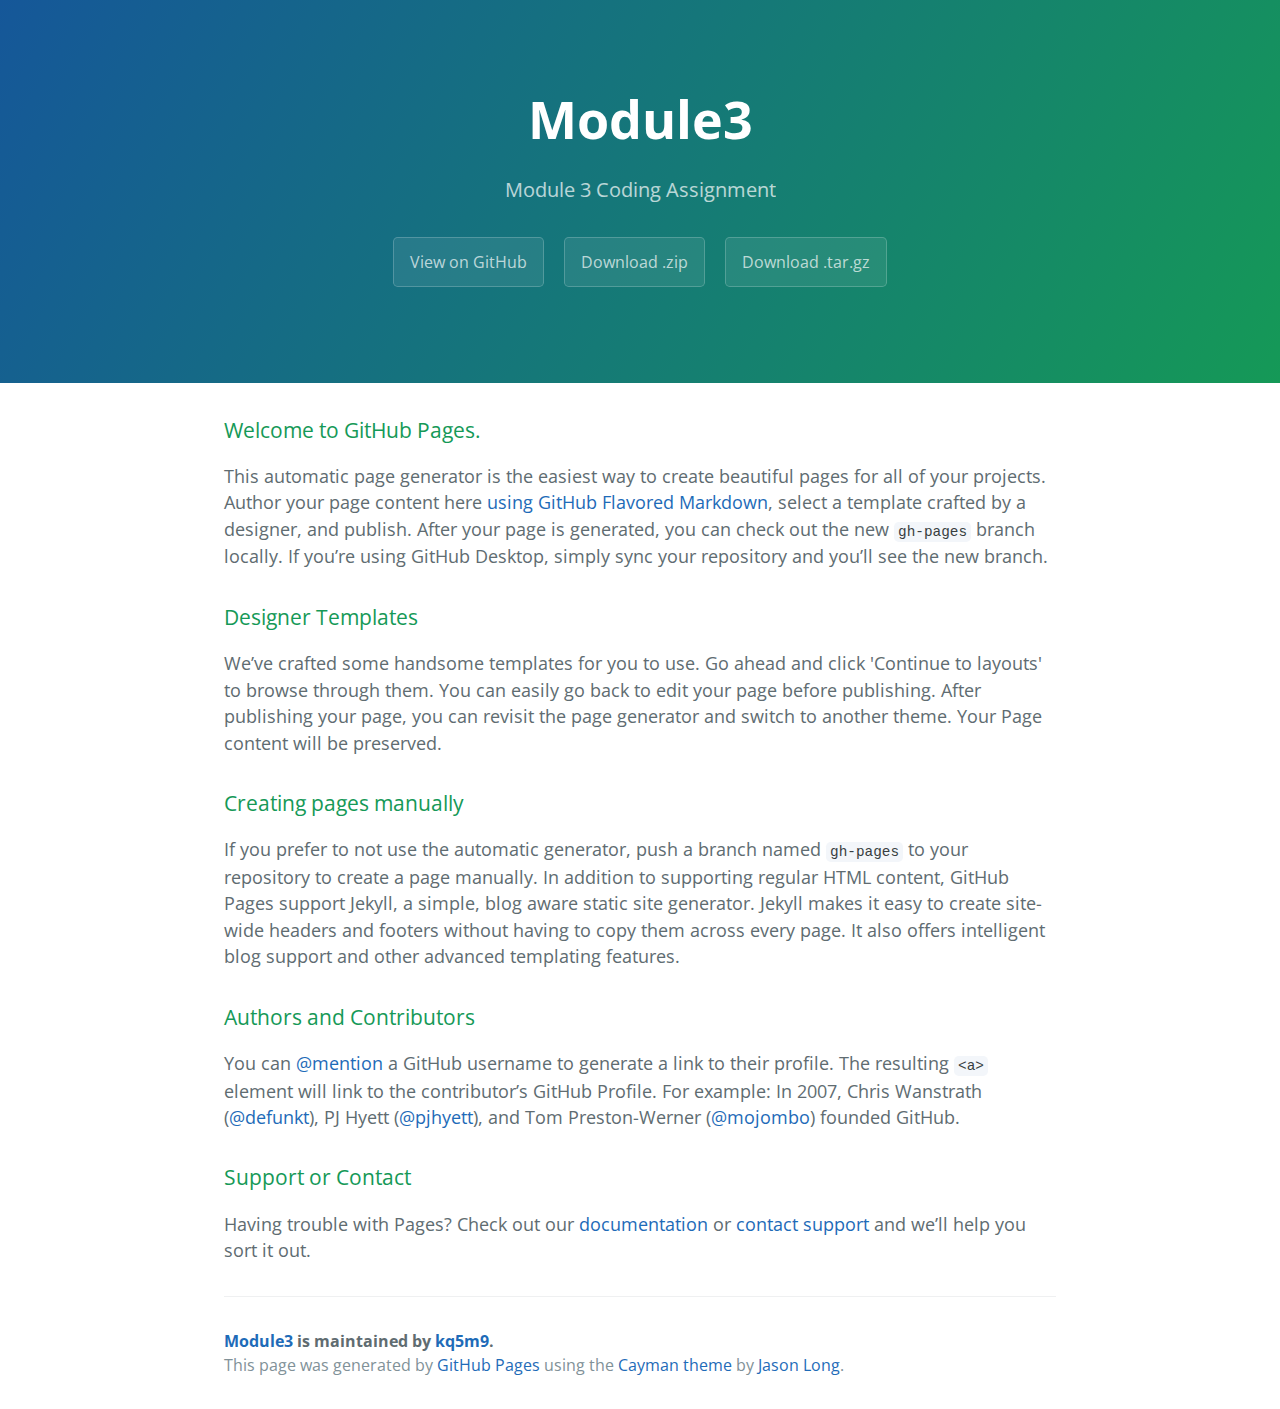
==== index.html @ 7f7b9098 "Create gh-pages branch via GitHub" ====
<!DOCTYPE html>
<html lang="en-us">
  <head>
    <meta charset="UTF-8">
    <title>Module3 by kq5m9</title>
    <meta name="viewport" content="width=device-width, initial-scale=1">
    <link rel="stylesheet" type="text/css" href="stylesheets/normalize.css" media="screen">
    <link href='https://fonts.googleapis.com/css?family=Open+Sans:400,700' rel='stylesheet' type='text/css'>
    <link rel="stylesheet" type="text/css" href="stylesheets/stylesheet.css" media="screen">
    <link rel="stylesheet" type="text/css" href="stylesheets/github-light.css" media="screen">
  </head>
  <body>
    <section class="page-header">
      <h1 class="project-name">Module3</h1>
      <h2 class="project-tagline">Module 3 Coding Assignment</h2>
      <a href="https://github.com/kq5m9/module3" class="btn">View on GitHub</a>
      <a href="https://github.com/kq5m9/module3/zipball/master" class="btn">Download .zip</a>
      <a href="https://github.com/kq5m9/module3/tarball/master" class="btn">Download .tar.gz</a>
    </section>

    <section class="main-content">
      <h3>
<a id="welcome-to-github-pages" class="anchor" href="#welcome-to-github-pages" aria-hidden="true"><span aria-hidden="true" class="octicon octicon-link"></span></a>Welcome to GitHub Pages.</h3>

<p>This automatic page generator is the easiest way to create beautiful pages for all of your projects. Author your page content here <a href="https://guides.github.com/features/mastering-markdown/">using GitHub Flavored Markdown</a>, select a template crafted by a designer, and publish. After your page is generated, you can check out the new <code>gh-pages</code> branch locally. If you’re using GitHub Desktop, simply sync your repository and you’ll see the new branch.</p>

<h3>
<a id="designer-templates" class="anchor" href="#designer-templates" aria-hidden="true"><span aria-hidden="true" class="octicon octicon-link"></span></a>Designer Templates</h3>

<p>We’ve crafted some handsome templates for you to use. Go ahead and click 'Continue to layouts' to browse through them. You can easily go back to edit your page before publishing. After publishing your page, you can revisit the page generator and switch to another theme. Your Page content will be preserved.</p>

<h3>
<a id="creating-pages-manually" class="anchor" href="#creating-pages-manually" aria-hidden="true"><span aria-hidden="true" class="octicon octicon-link"></span></a>Creating pages manually</h3>

<p>If you prefer to not use the automatic generator, push a branch named <code>gh-pages</code> to your repository to create a page manually. In addition to supporting regular HTML content, GitHub Pages support Jekyll, a simple, blog aware static site generator. Jekyll makes it easy to create site-wide headers and footers without having to copy them across every page. It also offers intelligent blog support and other advanced templating features.</p>

<h3>
<a id="authors-and-contributors" class="anchor" href="#authors-and-contributors" aria-hidden="true"><span aria-hidden="true" class="octicon octicon-link"></span></a>Authors and Contributors</h3>

<p>You can <a href="https://help.github.com/articles/basic-writing-and-formatting-syntax/#mentioning-users-and-teams" class="user-mention">@mention</a> a GitHub username to generate a link to their profile. The resulting <code>&lt;a&gt;</code> element will link to the contributor’s GitHub Profile. For example: In 2007, Chris Wanstrath (<a href="https://github.com/defunkt" class="user-mention">@defunkt</a>), PJ Hyett (<a href="https://github.com/pjhyett" class="user-mention">@pjhyett</a>), and Tom Preston-Werner (<a href="https://github.com/mojombo" class="user-mention">@mojombo</a>) founded GitHub.</p>

<h3>
<a id="support-or-contact" class="anchor" href="#support-or-contact" aria-hidden="true"><span aria-hidden="true" class="octicon octicon-link"></span></a>Support or Contact</h3>

<p>Having trouble with Pages? Check out our <a href="https://help.github.com/pages">documentation</a> or <a href="https://github.com/contact">contact support</a> and we’ll help you sort it out.</p>

      <footer class="site-footer">
        <span class="site-footer-owner"><a href="https://github.com/kq5m9/module3">Module3</a> is maintained by <a href="https://github.com/kq5m9">kq5m9</a>.</span>

        <span class="site-footer-credits">This page was generated by <a href="https://pages.github.com">GitHub Pages</a> using the <a href="https://github.com/jasonlong/cayman-theme">Cayman theme</a> by <a href="https://twitter.com/jasonlong">Jason Long</a>.</span>
      </footer>

    </section>

  
  </body>
</html>
---- stylesheets/stylesheet.css ----
* {
  box-sizing: border-box; }

body {
  padding: 0;
  margin: 0;
  font-family: "Open Sans", "Helvetica Neue", Helvetica, Arial, sans-serif;
  font-size: 16px;
  line-height: 1.5;
  color: #606c71; }

a {
  color: #1e6bb8;
  text-decoration: none; }
  a:hover {
    text-decoration: underline; }

.btn {
  display: inline-block;
  margin-bottom: 1rem;
  color: rgba(255, 255, 255, 0.7);
  background-color: rgba(255, 255, 255, 0.08);
  border-color: rgba(255, 255, 255, 0.2);
  border-style: solid;
  border-width: 1px;
  border-radius: 0.3rem;
  transition: color 0.2s, background-color 0.2s, border-color 0.2s; }
  .btn + .btn {
    margin-left: 1rem; }

.btn:hover {
  color: rgba(255, 255, 255, 0.8);
  text-decoration: none;
  background-color: rgba(255, 255, 255, 0.2);
  border-color: rgba(255, 255, 255, 0.3); }

@media screen and (min-width: 64em) {
  .btn {
    padding: 0.75rem 1rem; } }

@media screen and (min-width: 42em) and (max-width: 64em) {
  .btn {
    padding: 0.6rem 0.9rem;
    font-size: 0.9rem; } }

@media screen and (max-width: 42em) {
  .btn {
    display: block;
    width: 100%;
    padding: 0.75rem;
    font-size: 0.9rem; }
    .btn + .btn {
      margin-top: 1rem;
      margin-left: 0; } }

.page-header {
  color: #fff;
  text-align: center;
  background-color: #159957;
  background-image: linear-gradient(120deg, #155799, #159957); }

@media screen and (min-width: 64em) {
  .page-header {
    padding: 5rem 6rem; } }

@media screen and (min-width: 42em) and (max-width: 64em) {
  .page-header {
    padding: 3rem 4rem; } }

@media screen and (max-width: 42em) {
  .page-header {
    padding: 2rem 1rem; } }

.project-name {
  margin-top: 0;
  margin-bottom: 0.1rem; }

@media screen and (min-width: 64em) {
  .project-name {
    font-size: 3.25rem; } }

@media screen and (min-width: 42em) and (max-width: 64em) {
  .project-name {
    font-size: 2.25rem; } }

@media screen and (max-width: 42em) {
  .project-name {
    font-size: 1.75rem; } }

.project-tagline {
  margin-bottom: 2rem;
  font-weight: normal;
  opacity: 0.7; }

@media screen and (min-width: 64em) {
  .project-tagline {
    font-size: 1.25rem; } }

@media screen and (min-width: 42em) and (max-width: 64em) {
  .project-tagline {
    font-size: 1.15rem; } }

@media screen and (max-width: 42em) {
  .project-tagline {
    font-size: 1rem; } }

.main-content :first-child {
  margin-top: 0; }
.main-content img {
  max-width: 100%; }
.main-content h1, .main-content h2, .main-content h3, .main-content h4, .main-content h5, .main-content h6 {
  margin-top: 2rem;
  margin-bottom: 1rem;
  font-weight: normal;
  color: #159957; }
.main-content p {
  margin-bottom: 1em; }
.main-content code {
  padding: 2px 4px;
  font-family: Consolas, "Liberation Mono", Menlo, Courier, monospace;
  font-size: 0.9rem;
  color: #383e41;
  background-color: #f3f6fa;
  border-radius: 0.3rem; }
.main-content pre {
  padding: 0.8rem;
  margin-top: 0;
  margin-bottom: 1rem;
  font: 1rem Consolas, "Liberation Mono", Menlo, Courier, monospace;
  color: #567482;
  word-wrap: normal;
  background-color: #f3f6fa;
  border: solid 1px #dce6f0;
  border-radius: 0.3rem; }
  .main-content pre > code {
    padding: 0;
    margin: 0;
    font-size: 0.9rem;
    color: #567482;
    word-break: normal;
    white-space: pre;
    background: transparent;
    border: 0; }
.main-content .highlight {
  margin-bottom: 1rem; }
  .main-content .highlight pre {
    margin-bottom: 0;
    word-break: normal; }
.main-content .highlight pre, .main-content pre {
  padding: 0.8rem;
  overflow: auto;
  font-size: 0.9rem;
  line-height: 1.45;
  border-radius: 0.3rem; }
.main-content pre code, .main-content pre tt {
  display: inline;
  max-width: initial;
  padding: 0;
  margin: 0;
  overflow: initial;
  line-height: inherit;
  word-wrap: normal;
  background-color: transparent;
  border: 0; }
  .main-content pre code:before, .main-content pre code:after, .main-content pre tt:before, .main-content pre tt:after {
    content: normal; }
.main-content ul, .main-content ol {
  margin-top: 0; }
.main-content blockquote {
  padding: 0 1rem;
  margin-left: 0;
  color: #819198;
  border-left: 0.3rem solid #dce6f0; }
  .main-content blockquote > :first-child {
    margin-top: 0; }
  .main-content blockquote > :last-child {
    margin-bottom: 0; }
.main-content table {
  display: block;
  width: 100%;
  overflow: auto;
  word-break: normal;
  word-break: keep-all; }
  .main-content table th {
    font-weight: bold; }
  .main-content table th, .main-content table td {
    padding: 0.5rem 1rem;
    border: 1px solid #e9ebec; }
.main-content dl {
  padding: 0; }
  .main-content dl dt {
    padding: 0;
    margin-top: 1rem;
    font-size: 1rem;
    font-weight: bold; }
  .main-content dl dd {
    padding: 0;
    margin-bottom: 1rem; }
.main-content hr {
  height: 2px;
  padding: 0;
  margin: 1rem 0;
  background-color: #eff0f1;
  border: 0; }

@media screen and (min-width: 64em) {
  .main-content {
    max-width: 64rem;
    padding: 2rem 6rem;
    margin: 0 auto;
    font-size: 1.1rem; } }

@media screen and (min-width: 42em) and (max-width: 64em) {
  .main-content {
    padding: 2rem 4rem;
    font-size: 1.1rem; } }

@media screen and (max-width: 42em) {
  .main-content {
    padding: 2rem 1rem;
    font-size: 1rem; } }

.site-footer {
  padding-top: 2rem;
  margin-top: 2rem;
  border-top: solid 1px #eff0f1; }

.site-footer-owner {
  display: block;
  font-weight: bold; }

.site-footer-credits {
  color: #819198; }

@media screen and (min-width: 64em) {
  .site-footer {
    font-size: 1rem; } }

@media screen and (min-width: 42em) and (max-width: 64em) {
  .site-footer {
    font-size: 1rem; } }

@media screen and (max-width: 42em) {
  .site-footer {
    font-size: 0.9rem; } }
---- stylesheets/github-light.css ----
/*
   Copyright 2014 GitHub Inc.

   Licensed under the Apache License, Version 2.0 (the "License");
   you may not use this file except in compliance with the License.
   You may obtain a copy of the License at

       http://www.apache.org/licenses/LICENSE-2.0

   Unless required by applicable law or agreed to in writing, software
   distributed under the License is distributed on an "AS IS" BASIS,
   WITHOUT WARRANTIES OR CONDITIONS OF ANY KIND, either express or implied.
   See the License for the specific language governing permissions and
   limitations under the License.

*/

.pl-c /* comment */ {
  color: #969896;
}

.pl-c1      /* constant, markup.raw, meta.diff.header, meta.module-reference, meta.property-name, support, support.constant, support.variable, variable.other.constant */,
.pl-s .pl-v /* string variable */ {
  color: #0086b3;
}

.pl-e  /* entity */,
.pl-en /* entity.name */ {
  color: #795da3;
}

.pl-s .pl-s1 /* string source */,
.pl-smi      /* storage.modifier.import, storage.modifier.package, storage.type.java, variable.other, variable.parameter.function */ {
  color: #333;
}

.pl-ent /* entity.name.tag */ {
  color: #63a35c;
}

.pl-k /* keyword, storage, storage.type */ {
  color: #a71d5d;
}

.pl-pds              /* punctuation.definition.string, string.regexp.character-class */,
.pl-s                /* string */,
.pl-s .pl-pse .pl-s1 /* string punctuation.section.embedded source */,
.pl-sr               /* string.regexp */,
.pl-sr .pl-cce       /* string.regexp constant.character.escape */,
.pl-sr .pl-sra       /* string.regexp string.regexp.arbitrary-repitition */,
.pl-sr .pl-sre       /* string.regexp source.ruby.embedded */ {
  color: #183691;
}

.pl-v /* variable */ {
  color: #ed6a43;
}

.pl-id /* invalid.deprecated */ {
  color: #b52a1d;
}

.pl-ii /* invalid.illegal */ {
  background-color: #b52a1d;
  color: #f8f8f8;
}

.pl-sr .pl-cce /* string.regexp constant.character.escape */ {
  color: #63a35c;
  font-weight: bold;
}

.pl-ml /* markup.list */ {
  color: #693a17;
}

.pl-mh        /* markup.heading */,
.pl-mh .pl-en /* markup.heading entity.name */,
.pl-ms        /* meta.separator */ {
  color: #1d3e81;
  font-weight: bold;
}

.pl-mq /* markup.quote */ {
  color: #008080;
}

.pl-mi /* markup.italic */ {
  color: #333;
  font-style: italic;
}

.pl-mb /* markup.bold */ {
  color: #333;
  font-weight: bold;
}

.pl-md /* markup.deleted, meta.diff.header.from-file */ {
  background-color: #ffecec;
  color: #bd2c00;
}

.pl-mi1 /* markup.inserted, meta.diff.header.to-file */ {
  background-color: #eaffea;
  color: #55a532;
}

.pl-mdr /* meta.diff.range */ {
  color: #795da3;
  font-weight: bold;
}

.pl-mo /* meta.output */ {
  color: #1d3e81;
}
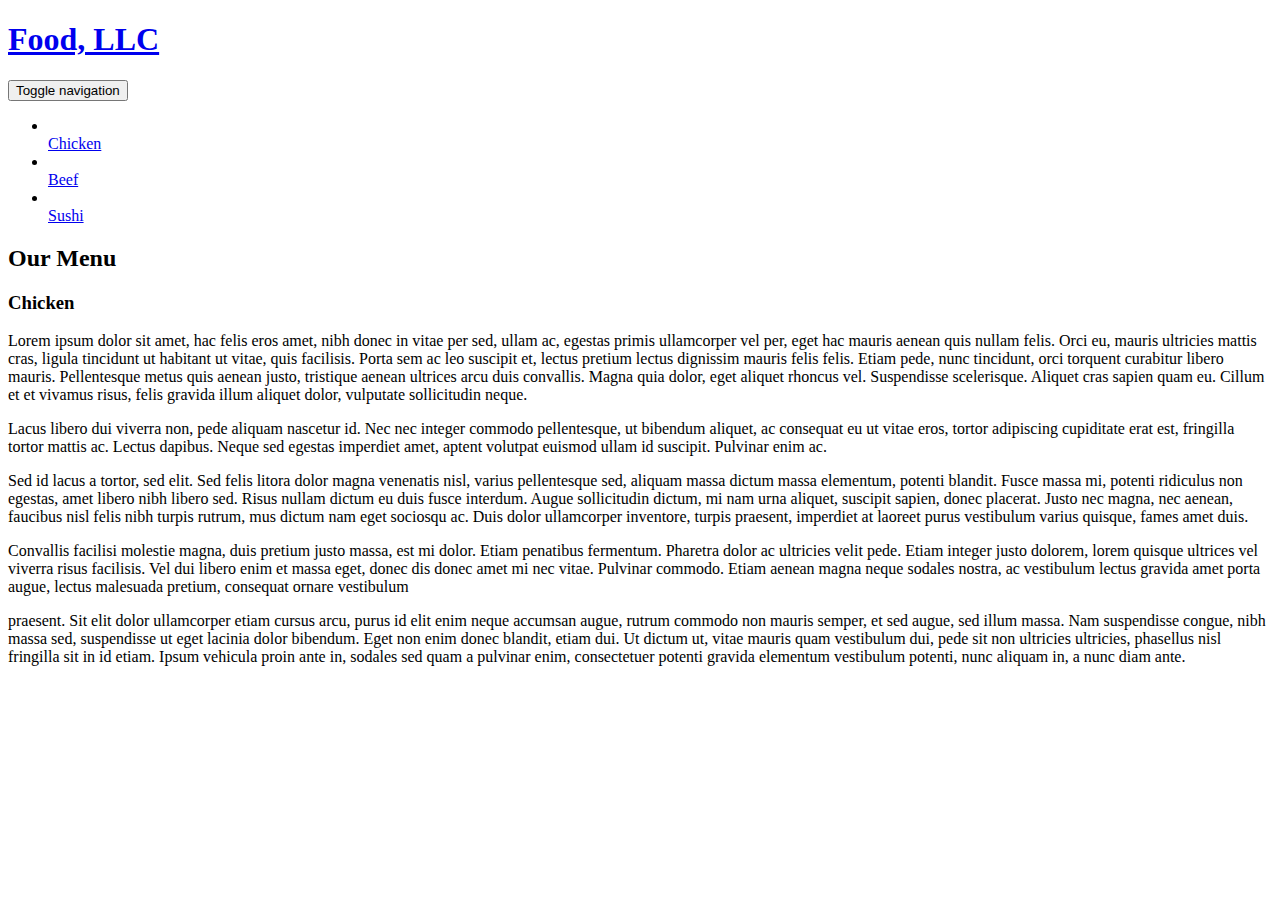
==== commit d8201d8c: "Update index.html" ====
--- a/index.html
+++ b/index.html
@@ -1,57 +1,73 @@
-<!DOCTYPE html>
-<html lang="en-us">
-  <head>
-    <meta charset="UTF-8">
-    <title>Module3 by kq5m9</title>
-    <meta name="viewport" content="width=device-width, initial-scale=1">
-    <link rel="stylesheet" type="text/css" href="stylesheets/normalize.css" media="screen">
-    <link href='https://fonts.googleapis.com/css?family=Open+Sans:400,700' rel='stylesheet' type='text/css'>
-    <link rel="stylesheet" type="text/css" href="stylesheets/stylesheet.css" media="screen">
-    <link rel="stylesheet" type="text/css" href="stylesheets/github-light.css" media="screen">
-  </head>
-  <body>
-    <section class="page-header">
-      <h1 class="project-name">Module3</h1>
-      <h2 class="project-tagline">Module 3 Coding Assignment</h2>
-      <a href="https://github.com/kq5m9/module3" class="btn">View on GitHub</a>
-      <a href="https://github.com/kq5m9/module3/zipball/master" class="btn">Download .zip</a>
-      <a href="https://github.com/kq5m9/module3/tarball/master" class="btn">Download .tar.gz</a>
-    </section>
+<!doctype html>
+<html lang="en">
+	<head>
+		<meta charset="utf-8">
+		<meta http-equiv="X-UA-Compatible" content="IE=edge">
+		<meta name="viewport" content="width=device-width, initial-scale=1">
 
-    <section class="main-content">
-      <h3>
-<a id="welcome-to-github-pages" class="anchor" href="#welcome-to-github-pages" aria-hidden="true"><span aria-hidden="true" class="octicon octicon-link"></span></a>Welcome to GitHub Pages.</h3>
+		<!-- HTML5 shim and Respond.js for IE8 support of HTML5 elements and media queries -->
+		<!-- WARNING: Respond.js doesn't work if you view the page via file:// -->
+		<!--[if lt IE 9]>
+			<script src="https://oss.maxcdn.com/html5shiv/3.7.2/html5shiv.min.js"></script>
+			<script src="https://oss.maxcdn.com/respond/1.4.2/respond.min.js"></script>
+		<![endif]-->
 
-<p>This automatic page generator is the easiest way to create beautiful pages for all of your projects. Author your page content here <a href="https://guides.github.com/features/mastering-markdown/">using GitHub Flavored Markdown</a>, select a template crafted by a designer, and publish. After your page is generated, you can check out the new <code>gh-pages</code> branch locally. If you’re using GitHub Desktop, simply sync your repository and you’ll see the new branch.</p>
+		<title>Assignment Solution for Module 3</title>
+		<link rel="stylesheet" href="css/bootstrap.min.css">
+		<link rel="stylesheet" href="css/styles.css">
+	</head>
+	<body>
+		<header>
+			<nav id="header-nav" class="navbar navbar-default">
+				<div class="container">
+					<a href="index.html" class="navbar-brand"><h1>Food, LLC</h1></a>
 
-<h3>
-<a id="designer-templates" class="anchor" href="#designer-templates" aria-hidden="true"><span aria-hidden="true" class="octicon octicon-link"></span></a>Designer Templates</h3>
+					<button type="button" class="navbar-toggle visible-xs collapsed" data-toggle="collapse" data-target="#collapsable-nav" aria-expanded="false">
+						<span class="sr-only">Toggle navigation</span>
+						<span class="icon-bar"></span>
+						<span class="icon-bar"></span>
+						<span class="icon-bar"></span>
+					</button>
+				</div>
+					
+					<div id="collapsable-nav" class="collapse navbar-collapse">
+						 <ul id="nav-list" class="nav navbar-nav navbar-right">
+							<li class="visible-xs">
+								<a href="#" class="text-center"><br class="hidden-xs">Chicken</a>
+							</li>
+							<li class="visible-xs">
+								<a href="#" class="text-center"><br class="hidden-xs">Beef</a>
+							</li>
+							<li class="visible-xs">
+								<a href="#" class="text-center"><br class="hidden-xs">Sushi</a>
+							</li>
+						</ul><!-- #nav-list -->
+					</div><!-- .collapse .navbar-collapse -->
+				</div><!-- .container -->
+			</nav><!-- #header-nav -->
+		</header>
 
-<p>We’ve crafted some handsome templates for you to use. Go ahead and click 'Continue to layouts' to browse through them. You can easily go back to edit your page before publishing. After publishing your page, you can revisit the page generator and switch to another theme. Your Page content will be preserved.</p>
+		<div id="main-content" class="container">
+			<h2 class="text-center">Our Menu</h2>
+			
+			<div class="mainSection">
+      	<div id="" class="row">
+					<section class="col-xs-12">
+						<h3 class="sectionHeader text-center">Chicken</h3>
+						<p>Lorem ipsum dolor sit amet, hac felis eros amet, nibh donec in vitae per sed, ullam ac, egestas primis ullamcorper vel per, eget hac mauris aenean quis nullam felis. Orci eu, mauris ultricies mattis cras, ligula tincidunt ut habitant ut vitae, quis facilisis. Porta sem ac leo suscipit et, lectus pretium lectus dignissim mauris felis felis. Etiam pede, nunc tincidunt, orci torquent curabitur libero mauris. Pellentesque metus quis aenean justo, tristique aenean ultrices arcu duis convallis. Magna quia dolor, eget aliquet rhoncus vel. Suspendisse scelerisque. Aliquet cras sapien quam eu. Cillum et et vivamus risus, felis gravida illum aliquet dolor, vulputate sollicitudin neque.</p>
+						<p>Lacus libero dui viverra non, pede aliquam nascetur id. Nec nec integer commodo pellentesque, ut bibendum aliquet, ac consequat eu ut vitae eros, tortor adipiscing cupiditate erat est, fringilla tortor mattis ac. Lectus dapibus. Neque sed egestas imperdiet amet, aptent volutpat euismod ullam id suscipit. Pulvinar enim ac.</p>
+						<p>Sed id lacus a tortor, sed elit. Sed felis litora dolor magna venenatis nisl, varius pellentesque sed, aliquam massa dictum massa elementum, potenti blandit. Fusce massa mi, potenti ridiculus non egestas, amet libero nibh libero sed. Risus nullam dictum eu duis fusce interdum. Augue sollicitudin dictum, mi nam urna aliquet, suscipit sapien, donec placerat. Justo nec magna, nec aenean, faucibus nisl felis nibh turpis rutrum, mus dictum nam eget sociosqu ac. Duis dolor ullamcorper inventore, turpis praesent, imperdiet at laoreet purus vestibulum varius quisque, fames amet duis.</p>
+						<p>Convallis facilisi molestie magna, duis pretium justo massa, est mi dolor. Etiam penatibus fermentum. Pharetra dolor ac ultricies velit pede. Etiam integer justo dolorem, lorem quisque ultrices vel viverra risus facilisis. Vel dui libero enim et massa eget, donec dis donec amet mi nec vitae. Pulvinar commodo. Etiam aenean magna neque sodales nostra, ac vestibulum lectus gravida amet porta augue, lectus malesuada pretium, consequat ornare vestibulum</p>
+						<p> praesent. Sit elit dolor ullamcorper etiam cursus arcu, purus id elit enim neque accumsan augue, rutrum commodo non mauris semper, et sed augue, sed illum massa. Nam suspendisse congue, nibh massa sed, suspendisse ut eget lacinia dolor bibendum. Eget non enim donec blandit, etiam dui. Ut dictum ut, vitae mauris quam vestibulum dui, pede sit non ultricies ultricies, phasellus nisl fringilla sit in id etiam. Ipsum vehicula proin ante in, sodales sed quam a pulvinar enim, consectetuer potenti gravida elementum vestibulum potenti, nunc aliquam in, a nunc diam ante.</p>
+					</section>
+				</div><!-- End of .row -->
+			</div><!-- End of .mainSection -->
+		</div><!-- End of #main-content -->
 
-<h3>
-<a id="creating-pages-manually" class="anchor" href="#creating-pages-manually" aria-hidden="true"><span aria-hidden="true" class="octicon octicon-link"></span></a>Creating pages manually</h3>
 
-<p>If you prefer to not use the automatic generator, push a branch named <code>gh-pages</code> to your repository to create a page manually. In addition to supporting regular HTML content, GitHub Pages support Jekyll, a simple, blog aware static site generator. Jekyll makes it easy to create site-wide headers and footers without having to copy them across every page. It also offers intelligent blog support and other advanced templating features.</p>
-
-<h3>
-<a id="authors-and-contributors" class="anchor" href="#authors-and-contributors" aria-hidden="true"><span aria-hidden="true" class="octicon octicon-link"></span></a>Authors and Contributors</h3>
-
-<p>You can <a href="https://help.github.com/articles/basic-writing-and-formatting-syntax/#mentioning-users-and-teams" class="user-mention">@mention</a> a GitHub username to generate a link to their profile. The resulting <code>&lt;a&gt;</code> element will link to the contributor’s GitHub Profile. For example: In 2007, Chris Wanstrath (<a href="https://github.com/defunkt" class="user-mention">@defunkt</a>), PJ Hyett (<a href="https://github.com/pjhyett" class="user-mention">@pjhyett</a>), and Tom Preston-Werner (<a href="https://github.com/mojombo" class="user-mention">@mojombo</a>) founded GitHub.</p>
-
-<h3>
-<a id="support-or-contact" class="anchor" href="#support-or-contact" aria-hidden="true"><span aria-hidden="true" class="octicon octicon-link"></span></a>Support or Contact</h3>
-
-<p>Having trouble with Pages? Check out our <a href="https://help.github.com/pages">documentation</a> or <a href="https://github.com/contact">contact support</a> and we’ll help you sort it out.</p>
-
-      <footer class="site-footer">
-        <span class="site-footer-owner"><a href="https://github.com/kq5m9/module3">Module3</a> is maintained by <a href="https://github.com/kq5m9">kq5m9</a>.</span>
-
-        <span class="site-footer-credits">This page was generated by <a href="https://pages.github.com">GitHub Pages</a> using the <a href="https://github.com/jasonlong/cayman-theme">Cayman theme</a> by <a href="https://twitter.com/jasonlong">Jason Long</a>.</span>
-      </footer>
-
-    </section>
-
-  
-  </body>
+		<!-- jQuery (Bootstrap JS plugins depend on it) -->
+		<script src="js/jquery-1.11.3.min.js"></script>
+		<script src="js/bootstrap.min.js"></script>
+		<script src="js/script.js"></script>
+	</body>
 </html>
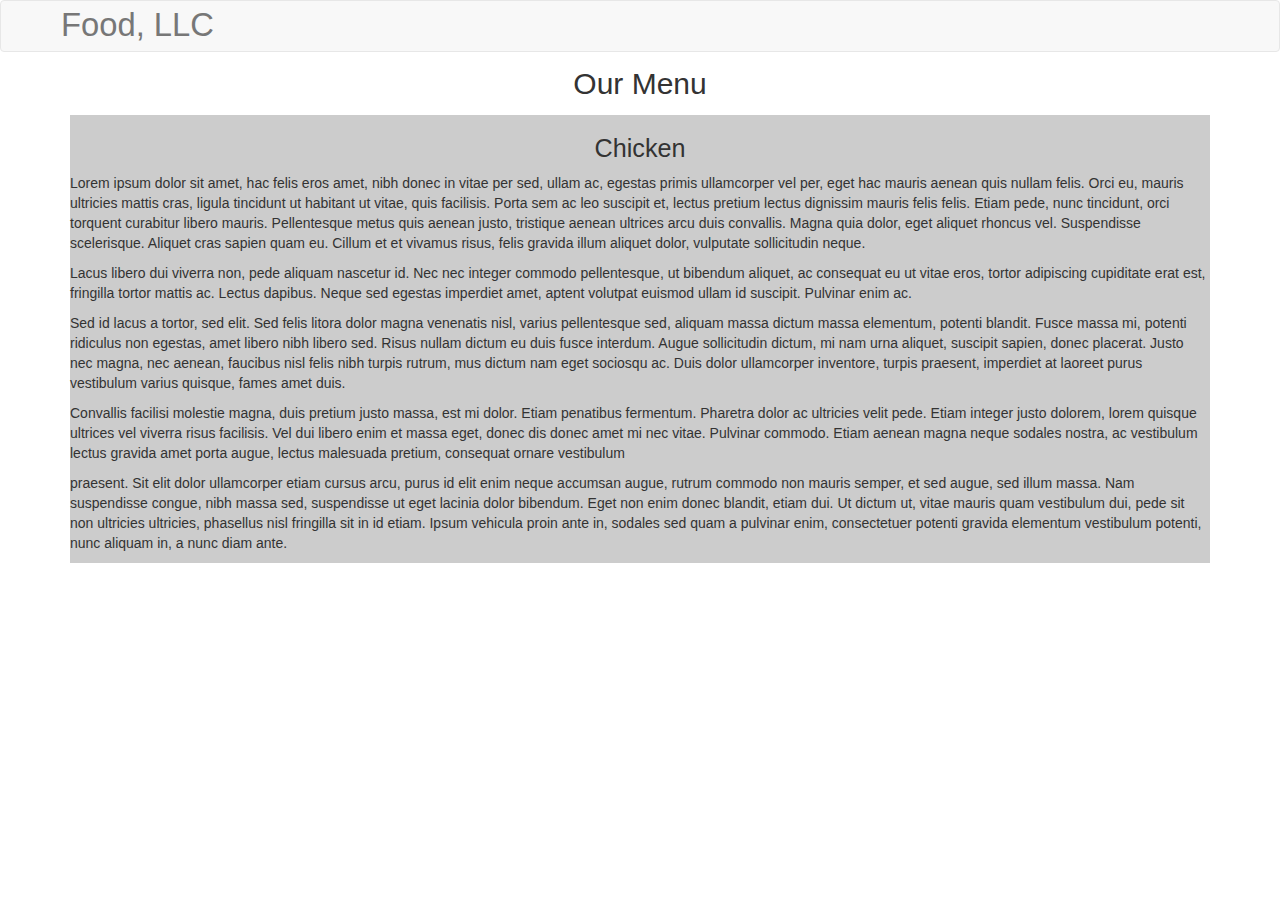
==== commit dd62ce58: "Update index.html" ====
--- a/index.html
+++ b/index.html
@@ -13,7 +13,7 @@
 		<![endif]-->
 
 		<title>Assignment Solution for Module 3</title>
-		<link rel="stylesheet" href="css/bootstrap.min.css">
+		<link rel="stylesheet" href="http://maxcdn.bootstrapcdn.com/bootstrap/3.3.6/css/bootstrap.min.css">
 		<link rel="stylesheet" href="css/styles.css">
 	</head>
 	<body>
@@ -66,8 +66,8 @@
 
 
 		<!-- jQuery (Bootstrap JS plugins depend on it) -->
-		<script src="js/jquery-1.11.3.min.js"></script>
-		<script src="js/bootstrap.min.js"></script>
+		<script src="https://ajax.googleapis.com/ajax/libs/jquery/1.12.0/jquery.min.js"></script>
+		<script src="http://maxcdn.bootstrapcdn.com/bootstrap/3.3.6/js/bootstrap.min.js"></script>
 		<script src="js/script.js"></script>
 	</body>
 </html>
--- a/css/styles.css
+++ b/css/styles.css
@@ -0,0 +1,26 @@
+h1 {
+	margin:-9px;
+	font-size: 1.3em;
+}
+
+h2 {
+	margin:15px;
+}
+
+#header-nav {
+	margin:0;
+}
+
+.navbar-brand {
+	font-size: 1.8em;
+	font-weight: bold;
+}
+
+.mainSection {
+	background-color:#ccc;
+	/*height:999px;*/
+}
+
+.sectionHeader {
+	font-size: 1.8em;
+}
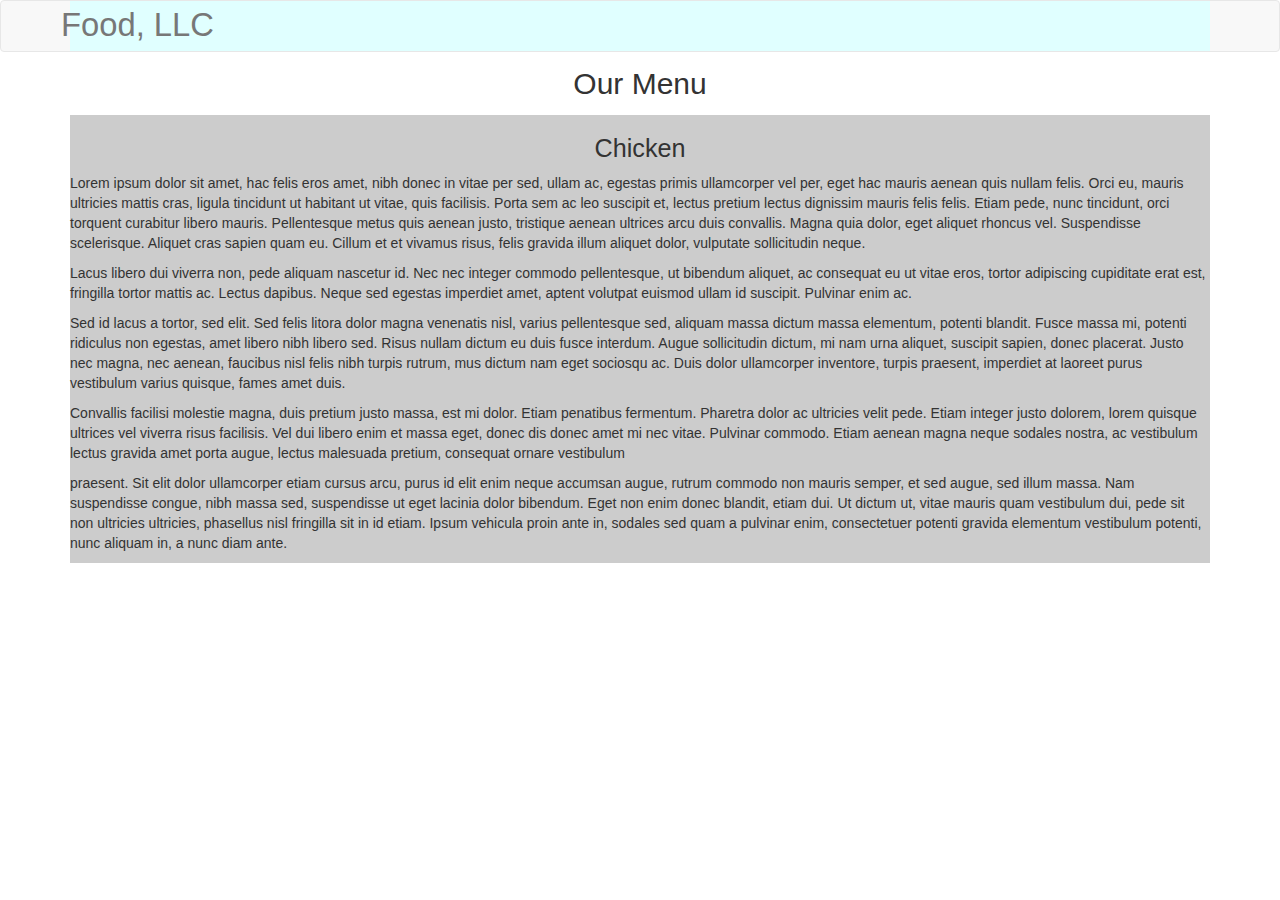
==== commit 1258418d: "Update index.html" ====
--- a/index.html
+++ b/index.html
@@ -28,8 +28,7 @@
 						<span class="icon-bar"></span>
 						<span class="icon-bar"></span>
 					</button>
-				</div>
-					
+
 					<div id="collapsable-nav" class="collapse navbar-collapse">
 						 <ul id="nav-list" class="nav navbar-nav navbar-right">
 							<li class="visible-xs">
@@ -51,7 +50,7 @@
 			<h2 class="text-center">Our Menu</h2>
 			
 			<div class="mainSection">
-      	<div id="" class="row">
+      	<div class="row">
 					<section class="col-xs-12">
 						<h3 class="sectionHeader text-center">Chicken</h3>
 						<p>Lorem ipsum dolor sit amet, hac felis eros amet, nibh donec in vitae per sed, ullam ac, egestas primis ullamcorper vel per, eget hac mauris aenean quis nullam felis. Orci eu, mauris ultricies mattis cras, ligula tincidunt ut habitant ut vitae, quis facilisis. Porta sem ac leo suscipit et, lectus pretium lectus dignissim mauris felis felis. Etiam pede, nunc tincidunt, orci torquent curabitur libero mauris. Pellentesque metus quis aenean justo, tristique aenean ultrices arcu duis convallis. Magna quia dolor, eget aliquet rhoncus vel. Suspendisse scelerisque. Aliquet cras sapien quam eu. Cillum et et vivamus risus, felis gravida illum aliquet dolor, vulputate sollicitudin neque.</p>
--- a/css/styles.css
+++ b/css/styles.css
@@ -16,6 +16,10 @@
 	font-weight: bold;
 }
 
+#collapsable-nav {
+	background-color:lightcyan;
+}
+
 .mainSection {
 	background-color:#ccc;
 	/*height:999px;*/
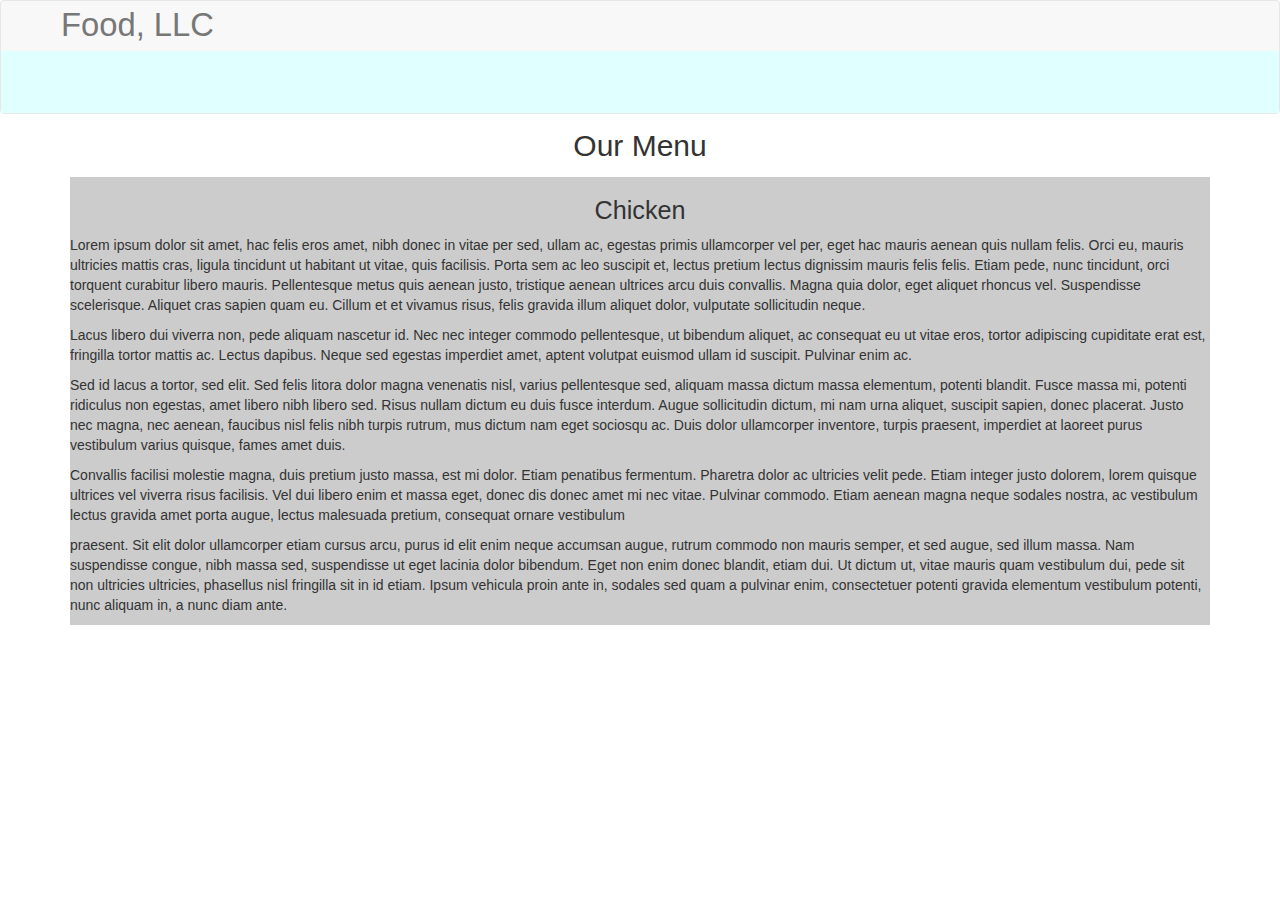
==== commit 24078b6d: "Update index.html" ====
--- a/index.html
+++ b/index.html
@@ -28,21 +28,21 @@
 						<span class="icon-bar"></span>
 						<span class="icon-bar"></span>
 					</button>
-
-					<div id="collapsable-nav" class="collapse navbar-collapse">
-						 <ul id="nav-list" class="nav navbar-nav navbar-right">
-							<li class="visible-xs">
-								<a href="#" class="text-center"><br class="hidden-xs">Chicken</a>
-							</li>
-							<li class="visible-xs">
-								<a href="#" class="text-center"><br class="hidden-xs">Beef</a>
-							</li>
-							<li class="visible-xs">
-								<a href="#" class="text-center"><br class="hidden-xs">Sushi</a>
-							</li>
-						</ul><!-- #nav-list -->
-					</div><!-- .collapse .navbar-collapse -->
 				</div><!-- .container -->
+					
+				<div id="collapsable-nav" class="collapse navbar-collapse">
+					 <ul id="nav-list" class="nav navbar-nav navbar-right">
+						<li class="visible-xs">
+							<a href="#" class="text-center">Chicken</a>
+						</li><hr>
+						<li class="visible-xs">
+							<a href="#" class="text-center">Beef</a>
+						</li><hr>
+						<li class="visible-xs">
+							<a href="#" class="text-center">Sushi</a>
+						</li>
+					</ul><!-- #nav-list -->
+				</div><!-- .collapse .navbar-collapse -->
 			</nav><!-- #header-nav -->
 		</header>
 
@@ -50,7 +50,7 @@
 			<h2 class="text-center">Our Menu</h2>
 			
 			<div class="mainSection">
-      	<div class="row">
+      				<div class="row">
 					<section class="col-xs-12">
 						<h3 class="sectionHeader text-center">Chicken</h3>
 						<p>Lorem ipsum dolor sit amet, hac felis eros amet, nibh donec in vitae per sed, ullam ac, egestas primis ullamcorper vel per, eget hac mauris aenean quis nullam felis. Orci eu, mauris ultricies mattis cras, ligula tincidunt ut habitant ut vitae, quis facilisis. Porta sem ac leo suscipit et, lectus pretium lectus dignissim mauris felis felis. Etiam pede, nunc tincidunt, orci torquent curabitur libero mauris. Pellentesque metus quis aenean justo, tristique aenean ultrices arcu duis convallis. Magna quia dolor, eget aliquet rhoncus vel. Suspendisse scelerisque. Aliquet cras sapien quam eu. Cillum et et vivamus risus, felis gravida illum aliquet dolor, vulputate sollicitudin neque.</p>
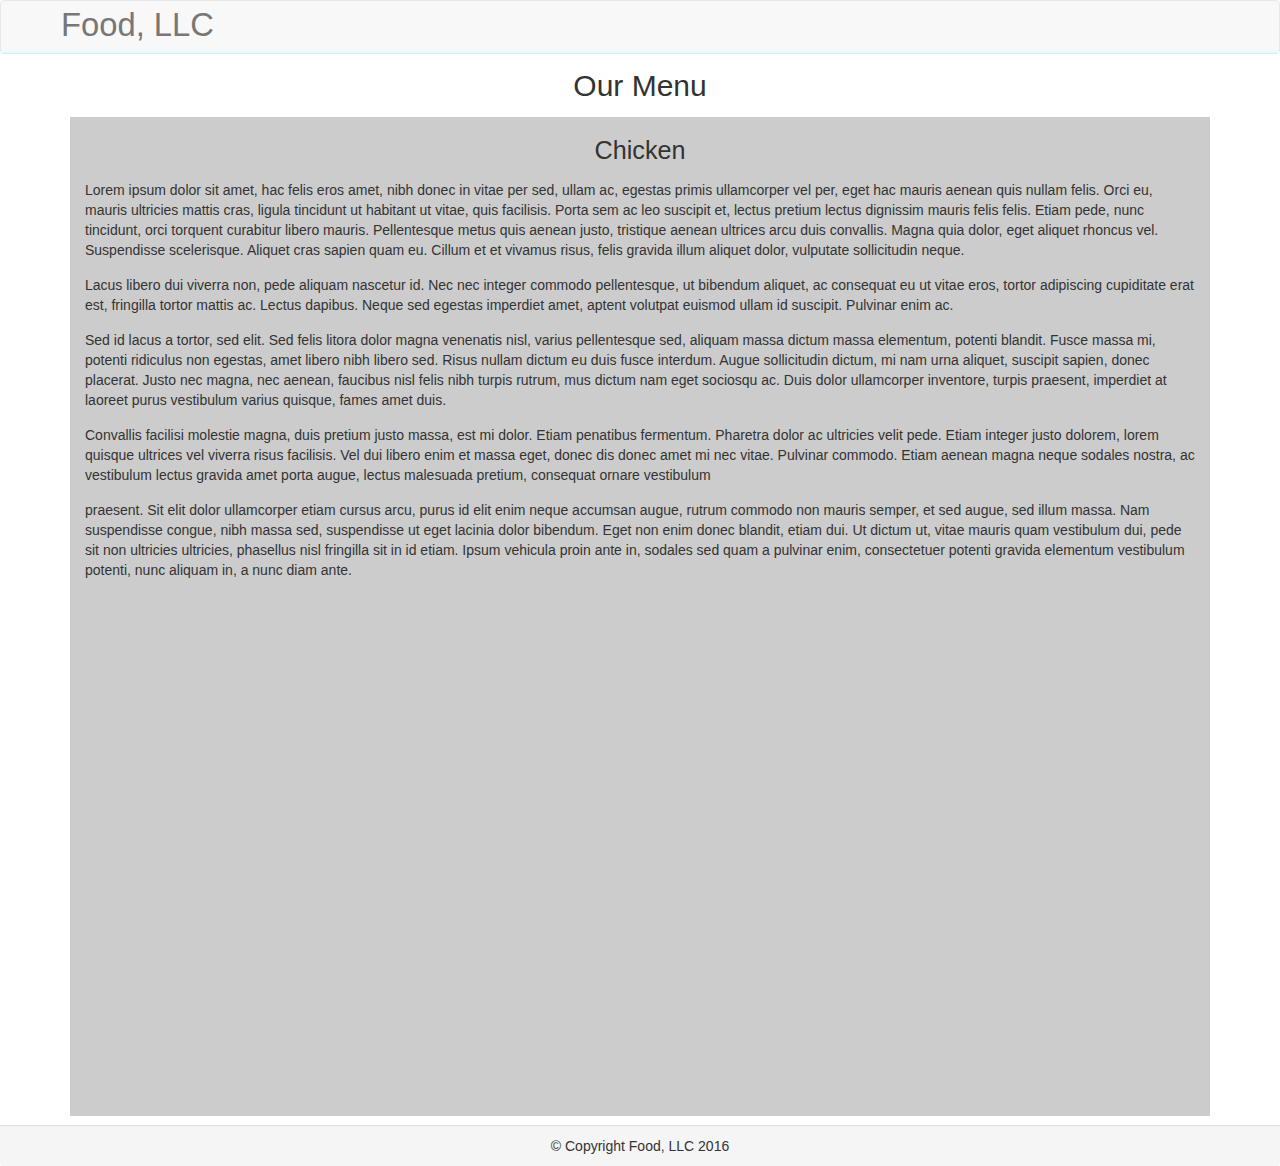
==== commit 54e32c29: "Update index.html" ====
--- a/index.html
+++ b/index.html
@@ -63,6 +63,11 @@
 			</div><!-- End of .mainSection -->
 		</div><!-- End of #main-content -->
 
+		<footer class="panel-footer">
+			<div class="container">
+				<div class="text-center">&copy; Copyright Food, LLC 2016</div>
+			</div>
+		</footer>
 
 		<!-- jQuery (Bootstrap JS plugins depend on it) -->
 		<script src="https://ajax.googleapis.com/ajax/libs/jquery/1.12.0/jquery.min.js"></script>
--- a/css/styles.css
+++ b/css/styles.css
@@ -1,19 +1,19 @@
 h1 {
 	margin:-9px;
-	font-size: 1.3em;
+	font-size:1.3em;
 }
 
-h2 {
+h2, p {
 	margin:15px;
 }
 
-#header-nav {
+hr, #header-nav {
 	margin:0;
 }
 
 .navbar-brand {
-	font-size: 1.8em;
-	font-weight: bold;
+	font-size:1.8em;
+	font-weight:bold;
 }
 
 #collapsable-nav {
@@ -22,9 +22,10 @@
 
 .mainSection {
 	background-color:#ccc;
-	/*height:999px;*/
+	margin-bottom:9px;
+	height:999px;
 }
 
 .sectionHeader {
-	font-size: 1.8em;
+	font-size:1.8em;
 }
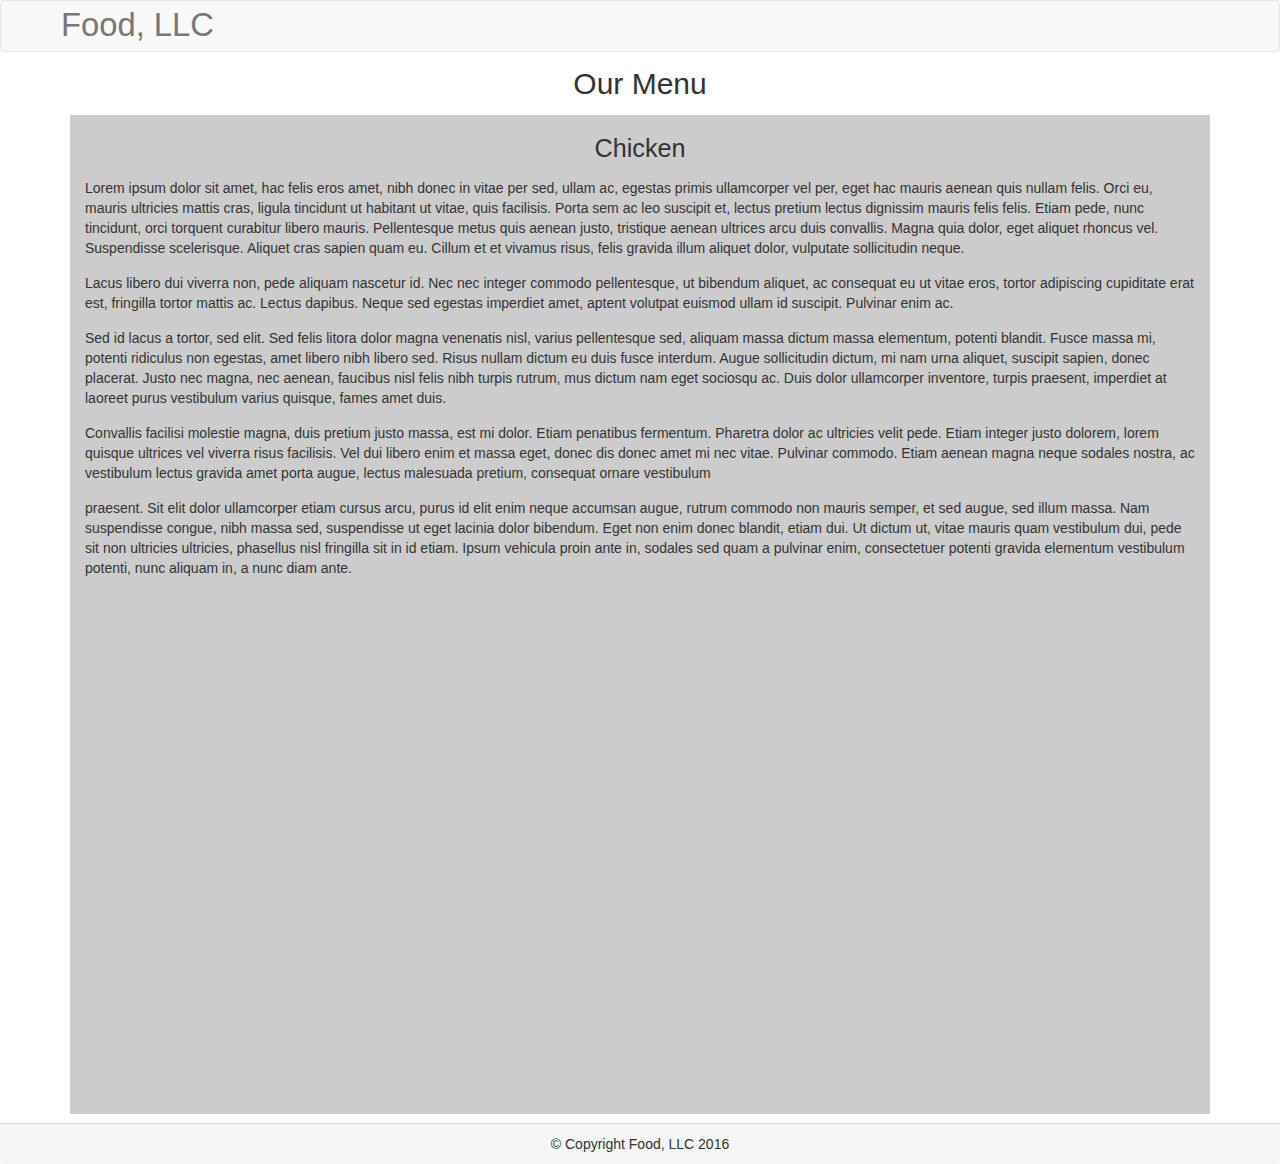
==== commit 8cc88d3b: "Update index.html" ====
--- a/index.html
+++ b/index.html
@@ -33,11 +33,11 @@
 				<div id="collapsable-nav" class="collapse navbar-collapse">
 					 <ul id="nav-list" class="nav navbar-nav navbar-right">
 						<li class="visible-xs">
-							<a href="#" class="text-center">Chicken</a>
-						</li><hr>
+							<a href="#" class="text-center">Chicken</a><hr>
+						</li>
 						<li class="visible-xs">
-							<a href="#" class="text-center">Beef</a>
-						</li><hr>
+							<a href="#" class="text-center">Beef</a><hr>
+						</li>
 						<li class="visible-xs">
 							<a href="#" class="text-center">Sushi</a>
 						</li>
